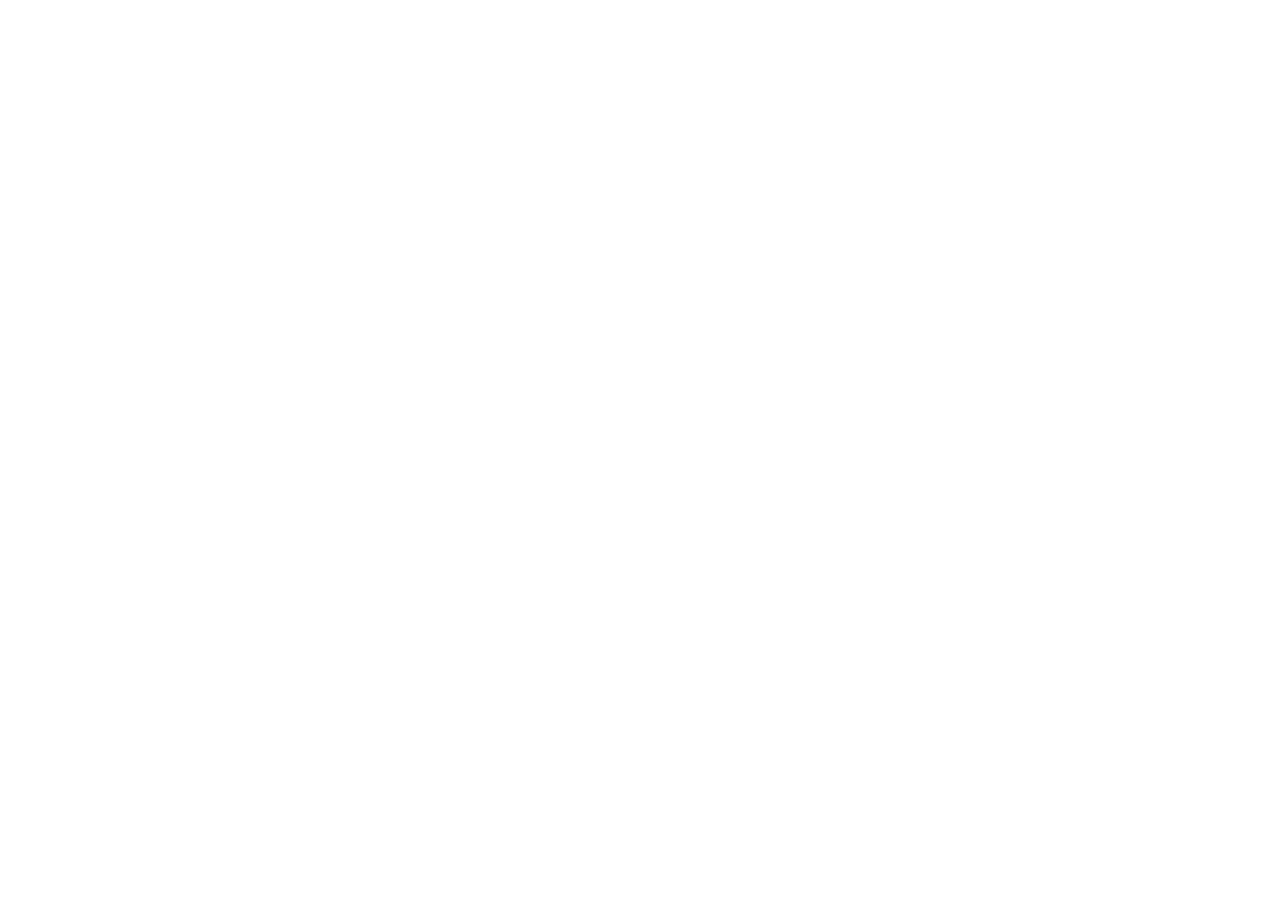
==== index.html @ ab82bda2 "added arcGIS test1" ====
<!DOCTYPE html>
<html>
<head>
    <title>FoodTrackr</title>
    <link rel="stylesheet" href="https://js.arcgis.com/3.18/esri/css/esri.css">
    <script src="https://js.arcgis.com/3.18/"></script>
    <script src="js/arcgis.js"></script>
</head>

<body>
<div id="map"></div>
</body>
</html>
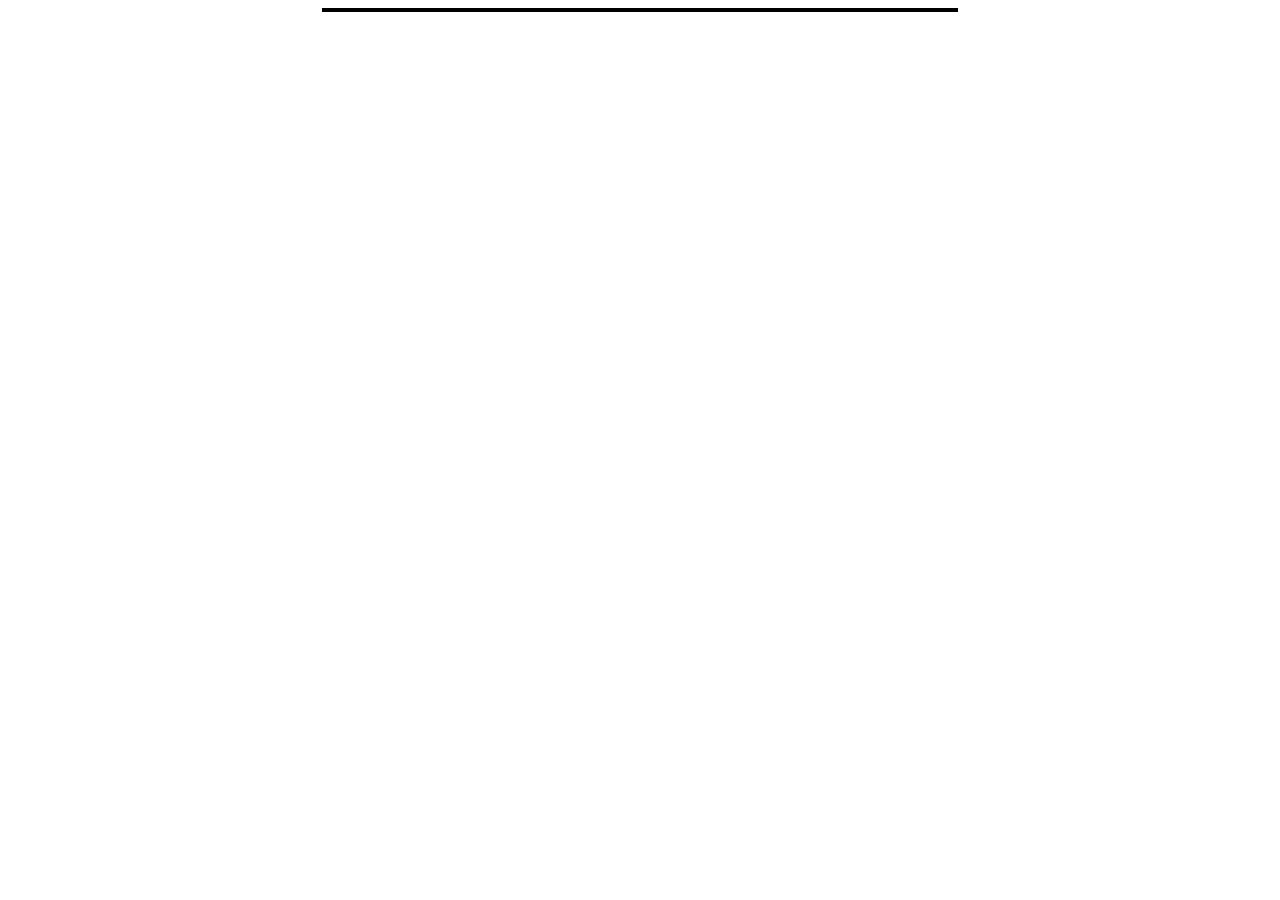
==== commit b54f9cad: "working map, testing location" ====
--- a/index.html
+++ b/index.html
@@ -1,13 +1,19 @@
 <!DOCTYPE html>
 <html>
-<head>
+  <head>
+    <meta name="viewport" content="initial-scale=1, maximum-scale=1,user-scalable=no"/>
+    
     <title>FoodTrackr</title>
-    <link rel="stylesheet" href="https://js.arcgis.com/3.18/esri/css/esri.css">
+ 
+    <link rel="stylesheet" href="https://js.arcgis.com/3.18/esri/css/esri.css"/>
     <script src="https://js.arcgis.com/3.18/"></script>
     <script src="js/arcgis.js"></script>
-</head>
+    
+    <link rel="stylesheet" href="css/main.css">
+  </head>
 
-<body>
-<div id="map"></div>
-</body>
+  <body>
+    <div id="map"></div>
+    <div id="LocateButton"></div>
+  </body>
 </html>
--- a/css/main.css
+++ b/css/main.css
@@ -0,0 +1,7 @@
+#map {
+  margin: 0 auto;
+  width: 50%;
+  height: 50%;
+  border: 2px solid black; }
+
+/*# sourceMappingURL=main.css.map */
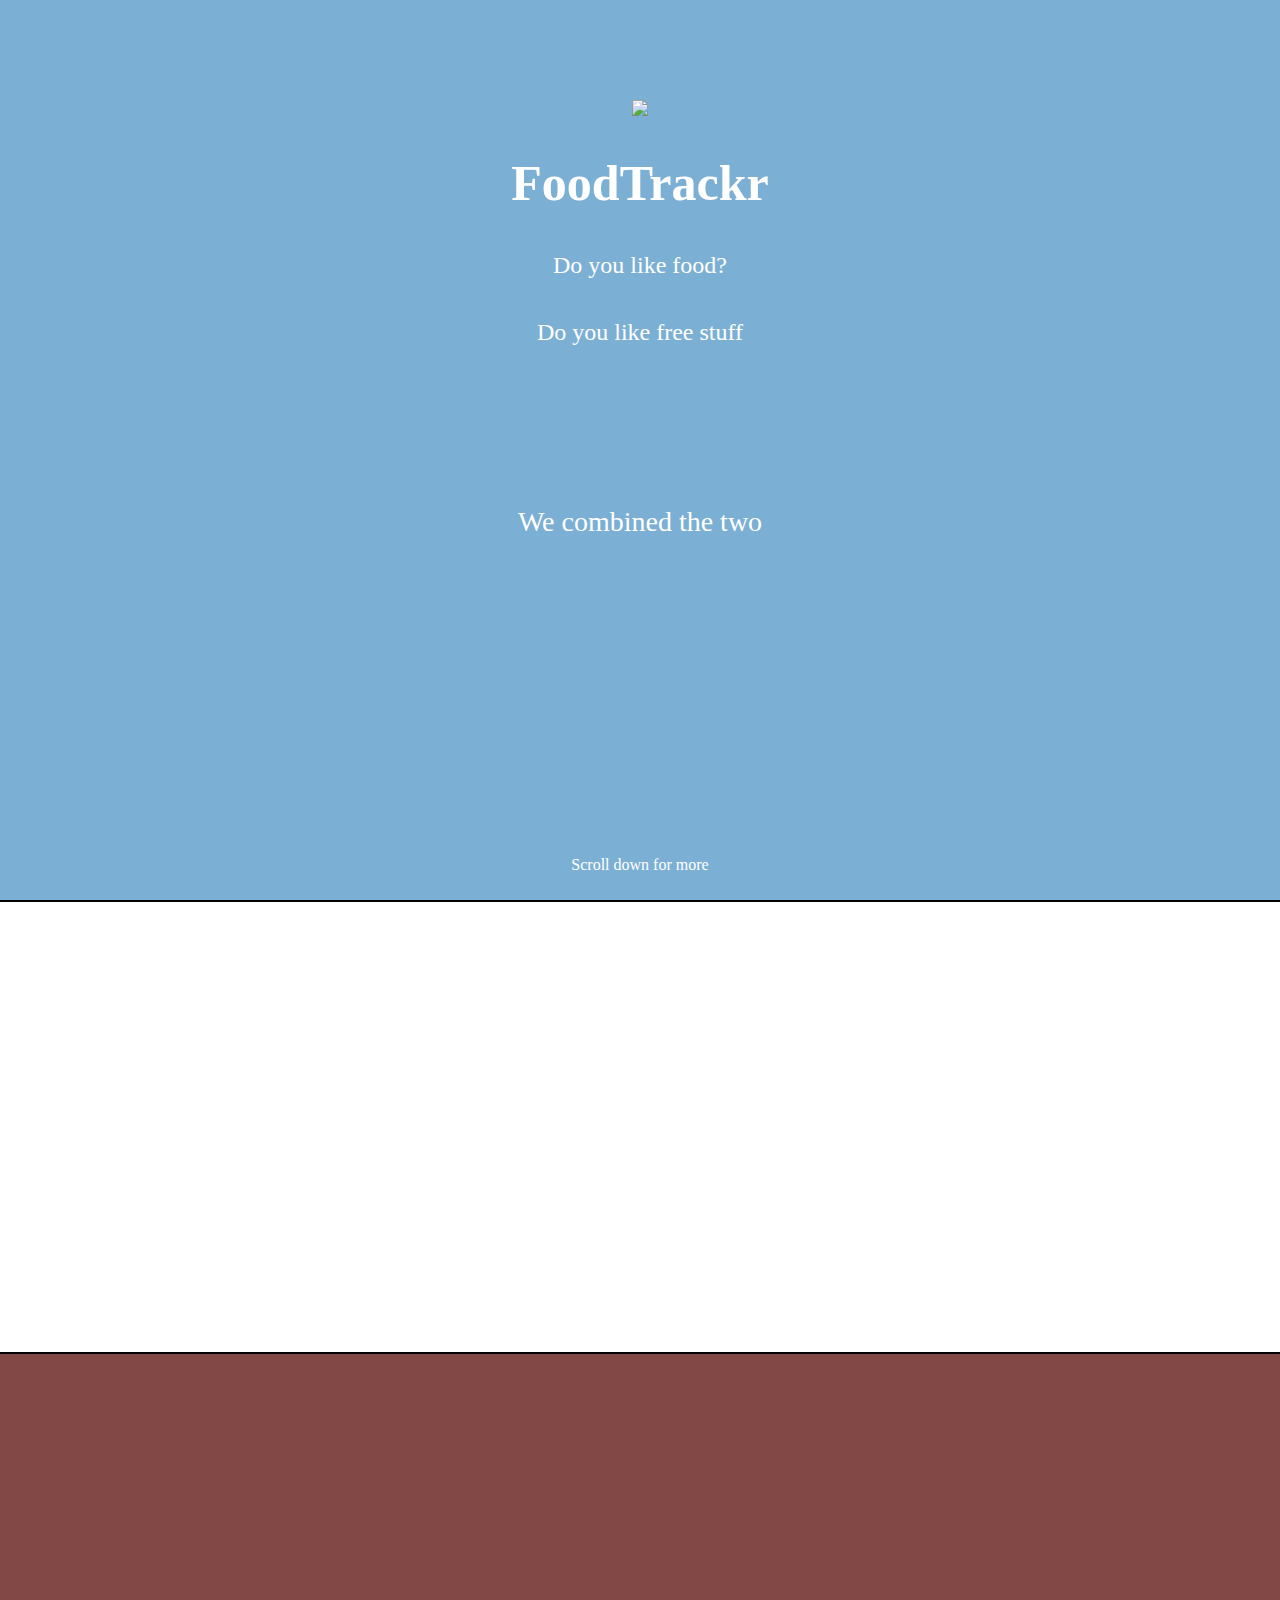
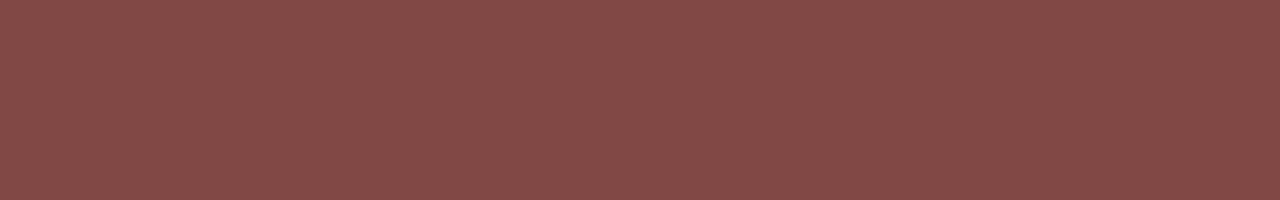
==== commit e1c15e55: "website up" ====
--- a/index.html
+++ b/index.html
@@ -7,13 +7,29 @@
  
     <link rel="stylesheet" href="https://js.arcgis.com/3.18/esri/css/esri.css"/>
     <script src="https://js.arcgis.com/3.18/"></script>
+    <script src="https://ajax.googleapis.com/ajax/libs/jquery/3.1.1/jquery.min.js"></script>
     <script src="js/arcgis.js"></script>
     
     <link rel="stylesheet" href="css/main.css">
   </head>
 
   <body>
-    <div id="map"></div>
-    <div id="LocateButton"></div>
+    <div id="info-page">
+        <div id="info">
+            <img src="res/logo.png">
+            <h1>FoodTrackr</h1>
+            <p class="paa">Do you like food?</p>
+            <p class="paa">Do you like free stuff</p>
+            <p class="paa comb">We combined the two</p>
+            <p class="p-last">
+                <a href="#map-page">Scroll down for more</a>
+            </p>
+        </div>
+    </div>
+    <div id="map-page">
+        <div id="map">
+            <div id="LocateButton"></div>
+        </div>
+    </div>
   </body>
 </html>
--- a/css/main.css
+++ b/css/main.css
@@ -1,7 +1,74 @@
+body {
+  margin: 0;
+  color: white;
+  background-color: #7BAFD4; }
+
+::-webkit-scrollbar {
+  width: 0px; }
+
+#info-page {
+  min-height: 100vh;
+  background-color: #7BAFD4;
+  margin: 0 auto; }
+  #info-page #info {
+    text-align: center;
+    margin: 0 auto;
+    padding-top: 100px; }
+
+@keyframes pulsing {
+  0% {
+    font-size: 20px; }
+  33% {
+    font-size: 25px; }
+  66% {
+    font-size: 30px; }
+  100% {
+    font-size: 35px; } }
+h1 {
+  font-size: 50px; }
+
+.paa {
+  margin-top: 40px;
+  font-size: 24px; }
+
+.comb {
+  margin-top: 160px;
+  font-size: 28px; }
+
+.p-last {
+  position: absolute;
+  bottom: 10px;
+  right: 0;
+  left: 0;
+  margin-top: 70px;
+  animation: pulsing infinite 1.5s alternate linear; }
+  .p-last a {
+    color: white;
+    text-decoration: none; }
+
+#map-page {
+  min-height: 100vh;
+  background-color: #814845;
+  margin: 0 auto; }
+
 #map {
   margin: 0 auto;
-  width: 50%;
-  height: 50%;
-  border: 2px solid black; }
+  width: 100%;
+  background-color: white;
+  height: 50vh;
+  border-bottom: 2px solid black;
+  border-top: 2px solid black; }
+  #map #LocateButton {
+    position: relative;
+    z-index: 100;
+    top: 90px;
+    left: 19px; }
+
+.map .esriMapContainer {
+  top: -34px;
+  height: 100vh; }
+
+#map_root .esriControlsBR {
+  display: none; }
 
 /*# sourceMappingURL=main.css.map */
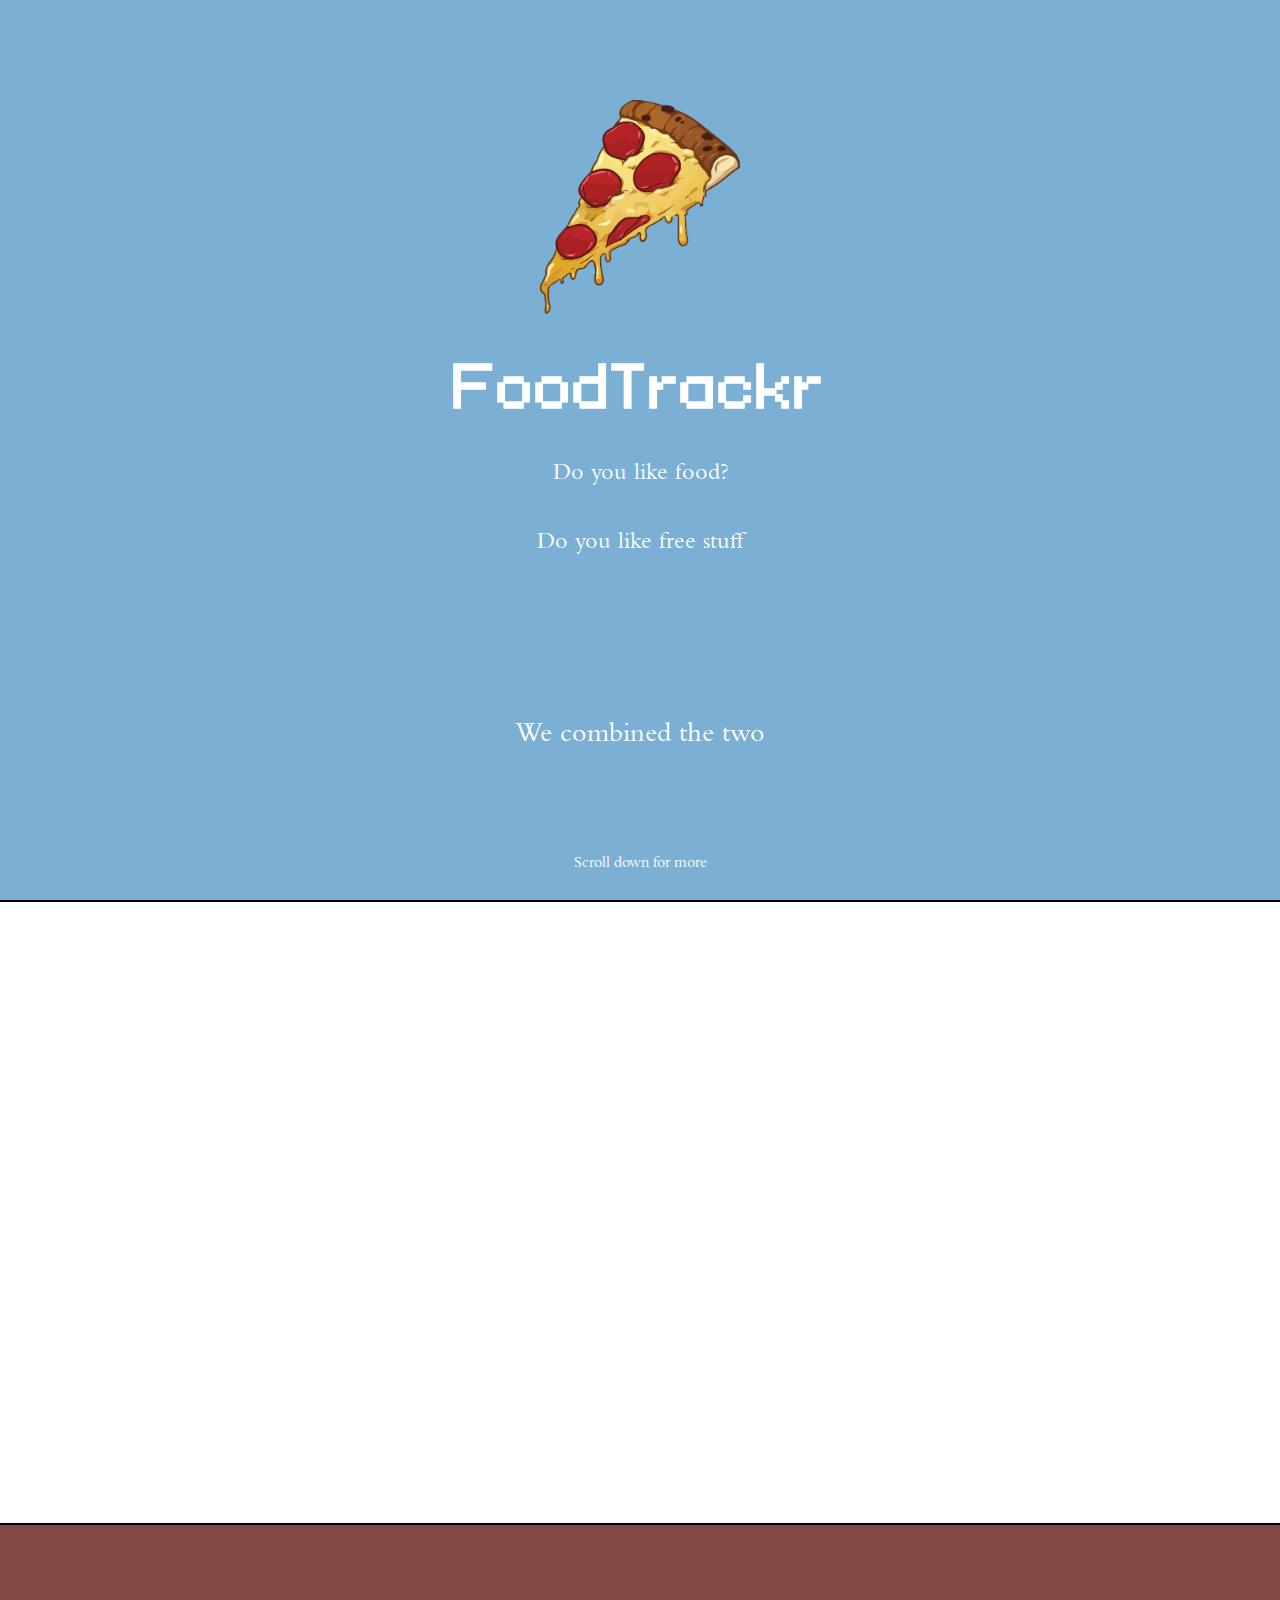
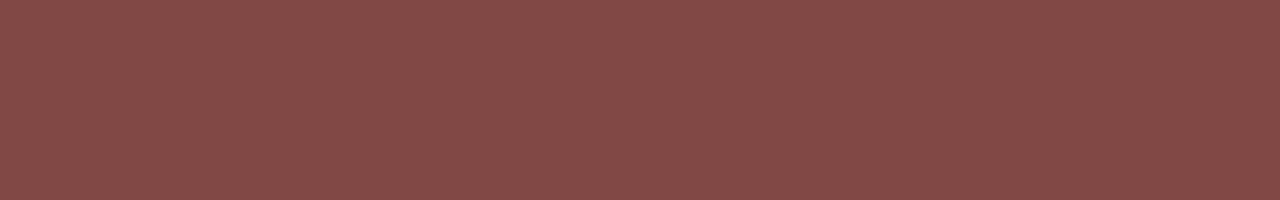
==== commit b2d2070c: "added logo" ====
--- a/index.html
+++ b/index.html
@@ -16,8 +16,8 @@
   <body>
     <div id="info-page">
         <div id="info">
-            <img src="res/logo.png">
-            <h1>FoodTrackr</h1>
+            <img id="logo" src="res/logo.png">
+            <h1 id="header">FoodTrackr</h1>
             <p class="paa">Do you like food?</p>
             <p class="paa">Do you like free stuff</p>
             <p class="paa comb">We combined the two</p>
--- a/css/main.css
+++ b/css/main.css
@@ -1,6 +1,23 @@
+@font-face {
+  font-family: pixel;
+  src: url(../fonts/pixel.ttf); }
+@font-face {
+  font-family: bembo;
+  src: url(../fonts/BemboStd.otf); }
+@keyframes pulsing {
+  0% {
+    font-size: 20px; }
+  33% {
+    font-size: 25px; }
+  66% {
+    font-size: 30px; }
+  100% {
+    font-size: 35px; } }
 body {
-  margin: 0;
+  width: 100%;
+  margin: 0 auto;
   color: white;
+  font-family: bembo;
   background-color: #7BAFD4; }
 
 ::-webkit-scrollbar {
@@ -15,17 +32,12 @@
     margin: 0 auto;
     padding-top: 100px; }
 
-@keyframes pulsing {
-  0% {
-    font-size: 20px; }
-  33% {
-    font-size: 25px; }
-  66% {
-    font-size: 30px; }
-  100% {
-    font-size: 35px; } }
-h1 {
-  font-size: 50px; }
+#logo {
+  width: 200px; }
+
+#header {
+  font-size: 50px;
+  font-family: pixel; }
 
 .paa {
   margin-top: 40px;
@@ -55,7 +67,7 @@
   margin: 0 auto;
   width: 100%;
   background-color: white;
-  height: 50vh;
+  height: 69vh;
   border-bottom: 2px solid black;
   border-top: 2px solid black; }
   #map #LocateButton {
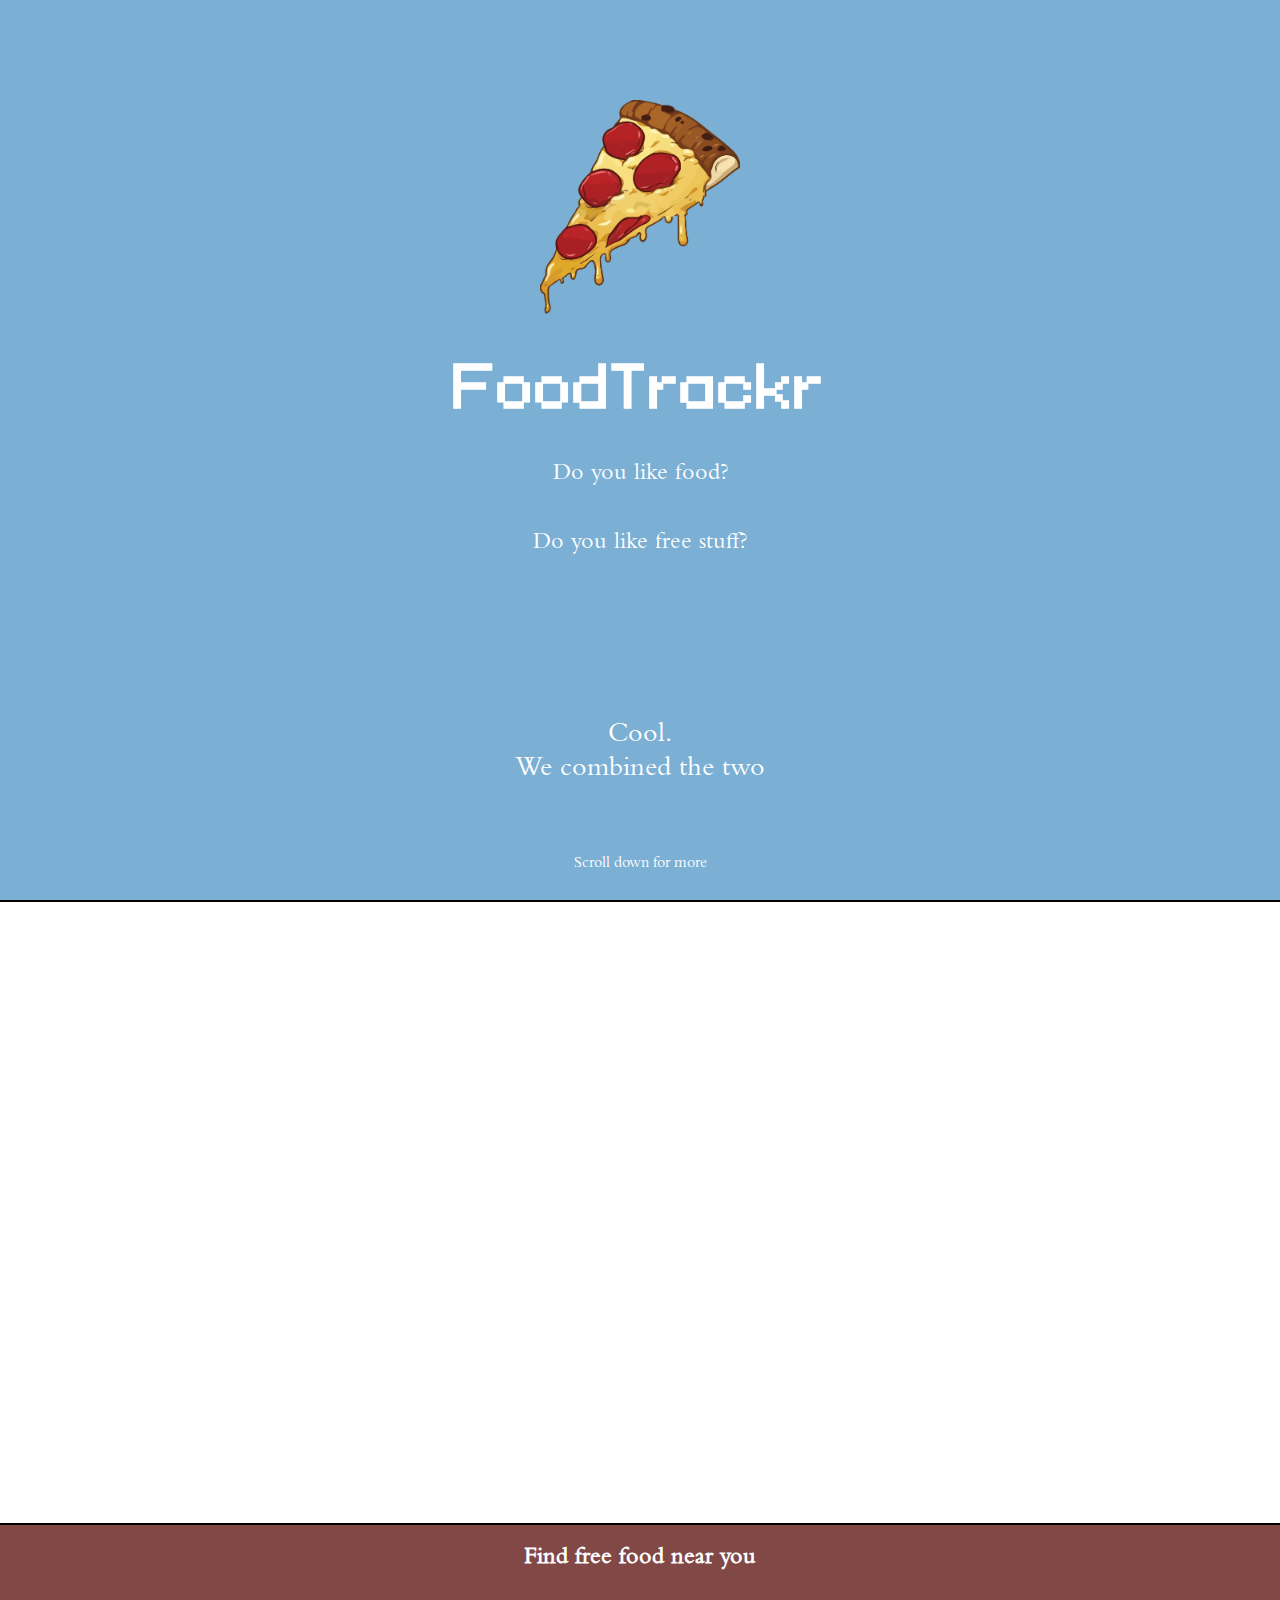
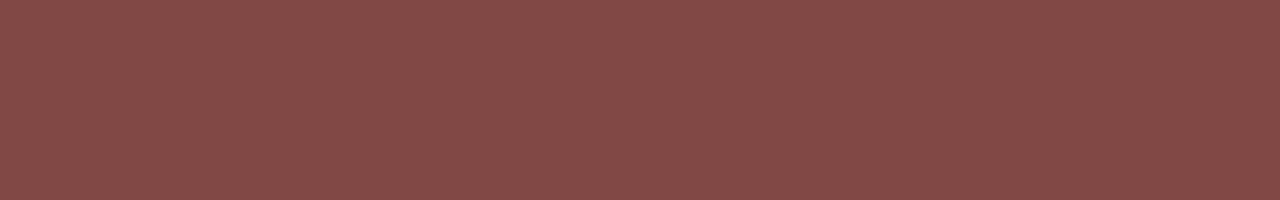
==== commit e48fa654: "changed back to index.html" ====
--- a/index.html
+++ b/index.html
@@ -8,7 +8,7 @@
     <link rel="stylesheet" href="https://js.arcgis.com/3.18/esri/css/esri.css"/>
     <script src="https://js.arcgis.com/3.18/"></script>
     <script src="https://ajax.googleapis.com/ajax/libs/jquery/3.1.1/jquery.min.js"></script>
-    <script src="js/arcgis.js"></script>
+    <script src="js/arcgis.php"></script>
     
     <link rel="stylesheet" href="css/main.css">
   </head>
@@ -19,8 +19,8 @@
             <img id="logo" src="res/logo.png">
             <h1 id="header">FoodTrackr</h1>
             <p class="paa">Do you like food?</p>
-            <p class="paa">Do you like free stuff</p>
-            <p class="paa comb">We combined the two</p>
+            <p class="paa">Do you like free stuff?</p>
+            <p class="paa comb">Cool.<br>We combined the two</p>
             <p class="p-last">
                 <a href="#map-page">Scroll down for more</a>
             </p>
@@ -30,6 +30,7 @@
         <div id="map">
             <div id="LocateButton"></div>
         </div>
+        <h2>Find free food near you</h2>
     </div>
   </body>
 </html>
--- a/css/main.css
+++ b/css/main.css
@@ -14,8 +14,8 @@
   100% {
     font-size: 35px; } }
 body {
-  width: 100%;
   margin: 0 auto;
+  text-align: center;
   color: white;
   font-family: bembo;
   background-color: #7BAFD4; }
@@ -24,11 +24,10 @@
   width: 0px; }
 
 #info-page {
-  min-height: 100vh;
+  height: 100vh;
   background-color: #7BAFD4;
   margin: 0 auto; }
   #info-page #info {
-    text-align: center;
     margin: 0 auto;
     padding-top: 100px; }
 
@@ -59,9 +58,13 @@
     text-decoration: none; }
 
 #map-page {
-  min-height: 100vh;
+  height: 100vh;
   background-color: #814845;
-  margin: 0 auto; }
+  margin: 0 auto;
+  margin: 0; }
+  #map-page h2 {
+    margin: 0 auto;
+    margin-top: 20px; }
 
 #map {
   margin: 0 auto;
@@ -77,8 +80,8 @@
     left: 19px; }
 
 .map .esriMapContainer {
-  top: -34px;
-  height: 100vh; }
+  height: 100vh;
+  top: -34px; }
 
 #map_root .esriControlsBR {
   display: none; }
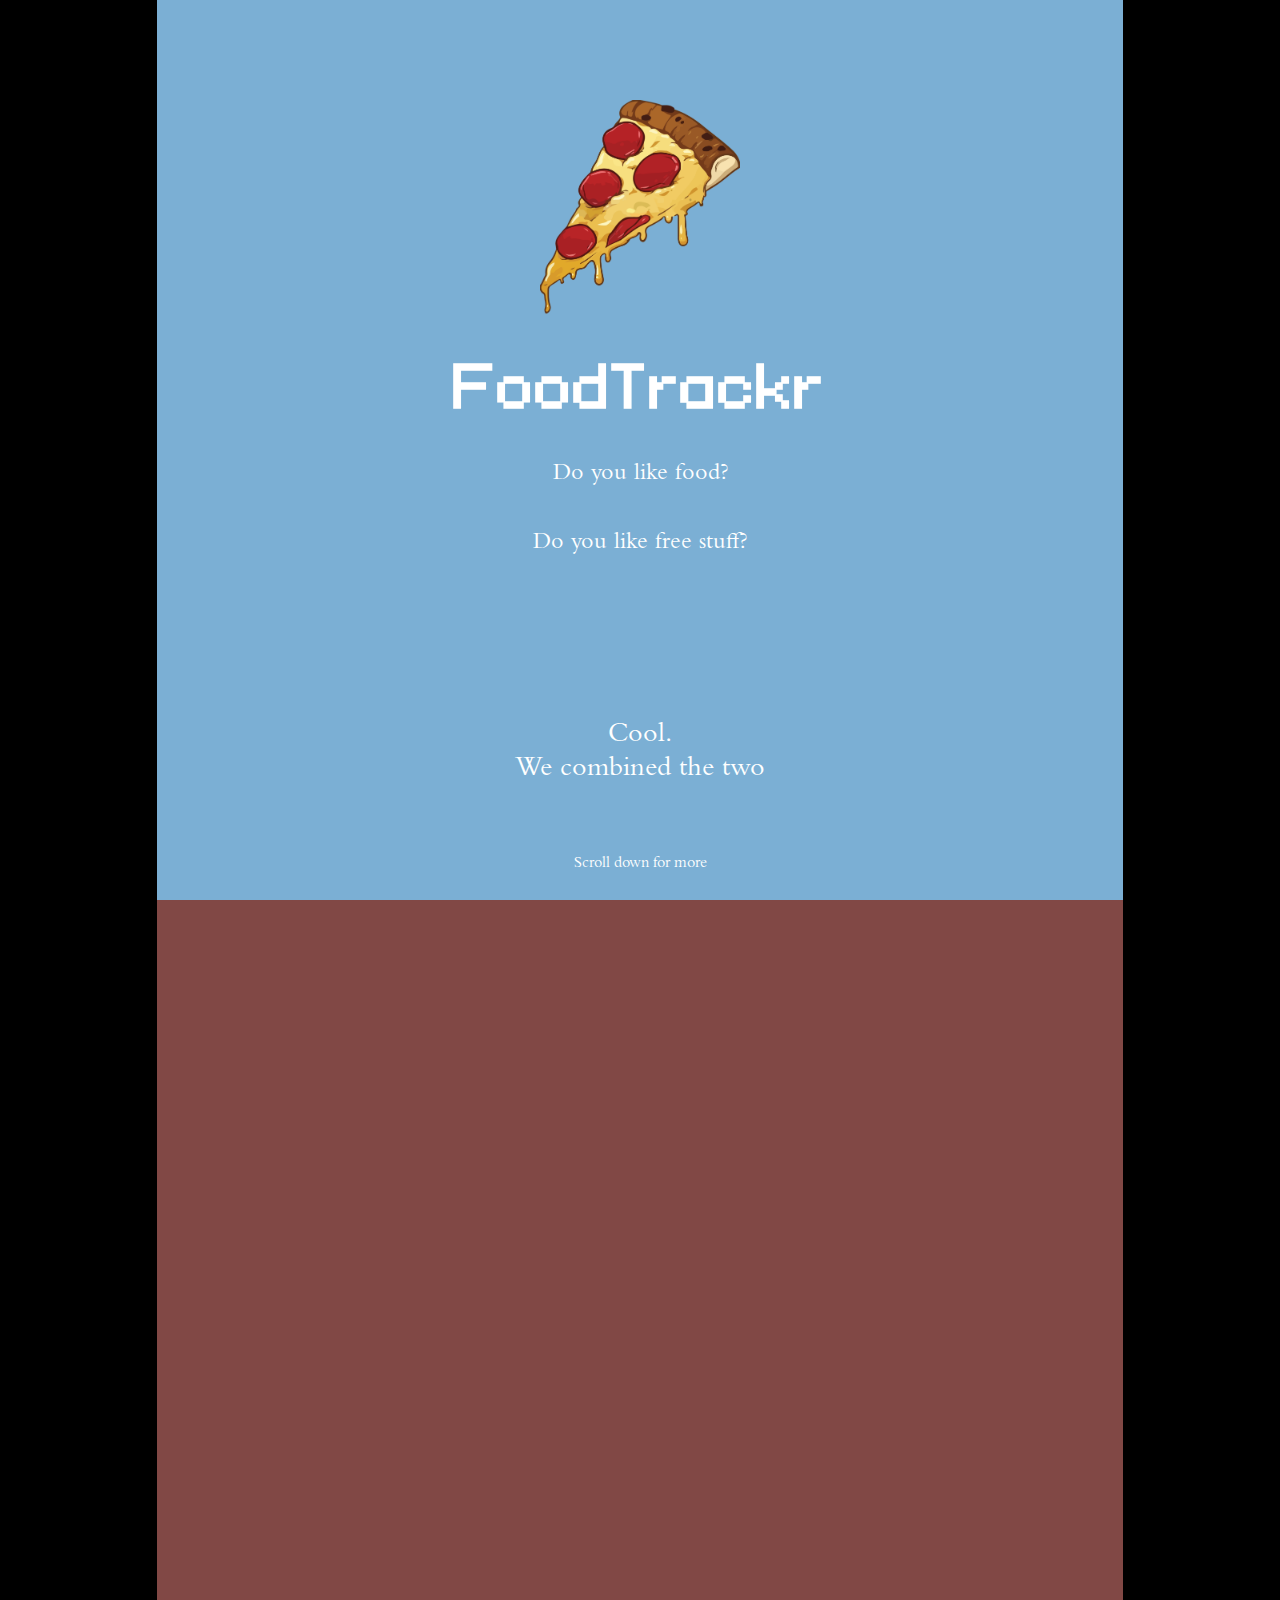
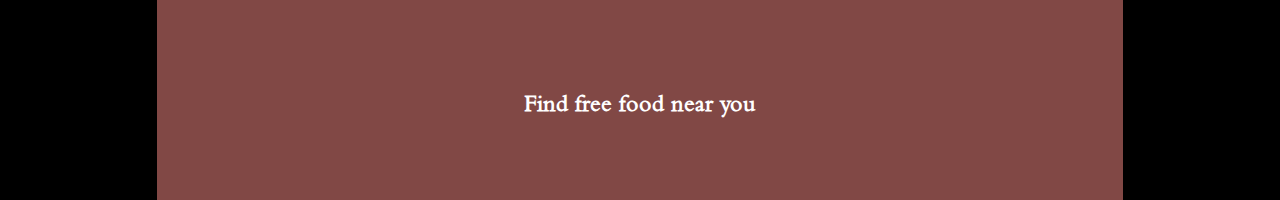
==== commit 7a9b2077: "fixed hmtl to html" ====
--- a/index.html
+++ b/index.html
@@ -2,18 +2,83 @@
 <html>
   <head>
     <meta name="viewport" content="initial-scale=1, maximum-scale=1,user-scalable=no"/>
-    
+
     <title>FoodTrackr</title>
- 
+
     <link rel="stylesheet" href="https://js.arcgis.com/3.18/esri/css/esri.css"/>
     <script src="https://js.arcgis.com/3.18/"></script>
     <script src="https://ajax.googleapis.com/ajax/libs/jquery/3.1.1/jquery.min.js"></script>
-    <script src="js/arcgis.php"></script>
-    
+
+    <script src="js/arcgis.js" type="text/javascript"></script>
     <link rel="stylesheet" href="css/main.css">
   </head>
 
   <body>
+    <!--
+    <div id="phpshit">
+            <?php
+            $servername = '152.23.65.186';
+            $username = 'php';
+            $password = 'foodtracker1234';
+            $conn = mysql_connect($servername, $username, $password);
+
+            if(!$conn) {
+                die('Could not connect: ' . mysql_error());
+            }
+            $sql = 'SELECT * FROM foodtrackr.events';
+            mysql_select_db('Mysql');
+            $retval = mysql_query($sql, $conn);
+            if(!$retval){
+                die('Could not get data: ' . mysql_error());
+            }
+
+            $latitude = "";
+            $longitude = "";
+            $food = "";
+            $timeevent = "";
+            $location = "";
+            $eventname = "";
+            $emailbody = "";
+            $img = "";
+
+            while($row = mysql_fetch_assoc($retval)) {
+                $latitude = $row['latitude'];
+                $longitude = $row['longitude'];
+                $food = $row['food'];
+                $timeevent = $row['timeevent'];
+                $location = $row['location'];
+                $eventname = $row['eventname'];
+                $emailbody = $row['emailbody'];
+
+            switch ($food) {
+                case "pizza":
+                    $img = "/res/pizza.svg";
+                    break;
+                case "smores":
+                    $img = "/res/smore.svg";
+                    break;
+                default:
+                    $img = "/res/apple.svg";
+                    break;
+            }
+
+            echo <<< EOT
+                <p id="phpShit">
+                    var geometry = new Point($longitude, $latitude);
+                    var pictureMarkerSymbol = new PictureMarkerSymbol('$img', 25, 25);
+                    var popupTemplate = new PopupTemplate({
+                        title: $eventname,
+                        description: $emailbody
+                    });
+                    var graphic = new Graphic(geometry, pictureMarkerSymbol, popupTemplate);
+                    featureLayer.applyEdits(graphic, null, null);
+                </p>
+            EOT;
+            }
+            mysql_close($conn);
+            ?>
+    </div>
+    -->
     <div id="info-page">
         <div id="info">
             <img id="logo" src="res/logo.png">
@@ -27,9 +92,10 @@
         </div>
     </div>
     <div id="map-page">
-        <div id="map">
+        <style>.embed-container {position: relative; padding-bottom: 80%; height: 0; max-width: 100%;} .embed-container iframe, .embed-container object, .embed-container iframe{position: absolute; top: 0; left: 0; width: 100%; height: 100%;} small{position: absolute; z-index: 40; bottom: 0; margin-bottom: -15px;}</style><div class="embed-container"><iframe width="500" height="400" frameborder="0" scrolling="no" marginheight="0" marginwidth="0" title="FoodTrackr Test Food Spots" src="//nishnha.maps.arcgis.com/apps/Embed/index.html?webmap=17cd6def6bed440d85a0a6ef8b61f013&amp;extent=-79.0583,35.9051,-79.0424,35.9125&amp;home=true&amp;zoom=true&amp;scale=false&amp;disable_scroll=true&amp;theme=light"></iframe></div>
+    <!--   <div id="map">
             <div id="LocateButton"></div>
-        </div>
+        </div> -->
         <h2>Find free food near you</h2>
     </div>
   </body>
--- a/css/main.css
+++ b/css/main.css
@@ -14,11 +14,12 @@
   100% {
     font-size: 35px; } }
 body {
+  width: 966px;
   margin: 0 auto;
   text-align: center;
   color: white;
   font-family: bembo;
-  background-color: #7BAFD4; }
+  background-color: black; }
 
 ::-webkit-scrollbar {
   width: 0px; }
@@ -68,7 +69,7 @@
 
 #map {
   margin: 0 auto;
-  width: 100%;
+  width: 966px;
   background-color: white;
   height: 69vh;
   border-bottom: 2px solid black;
